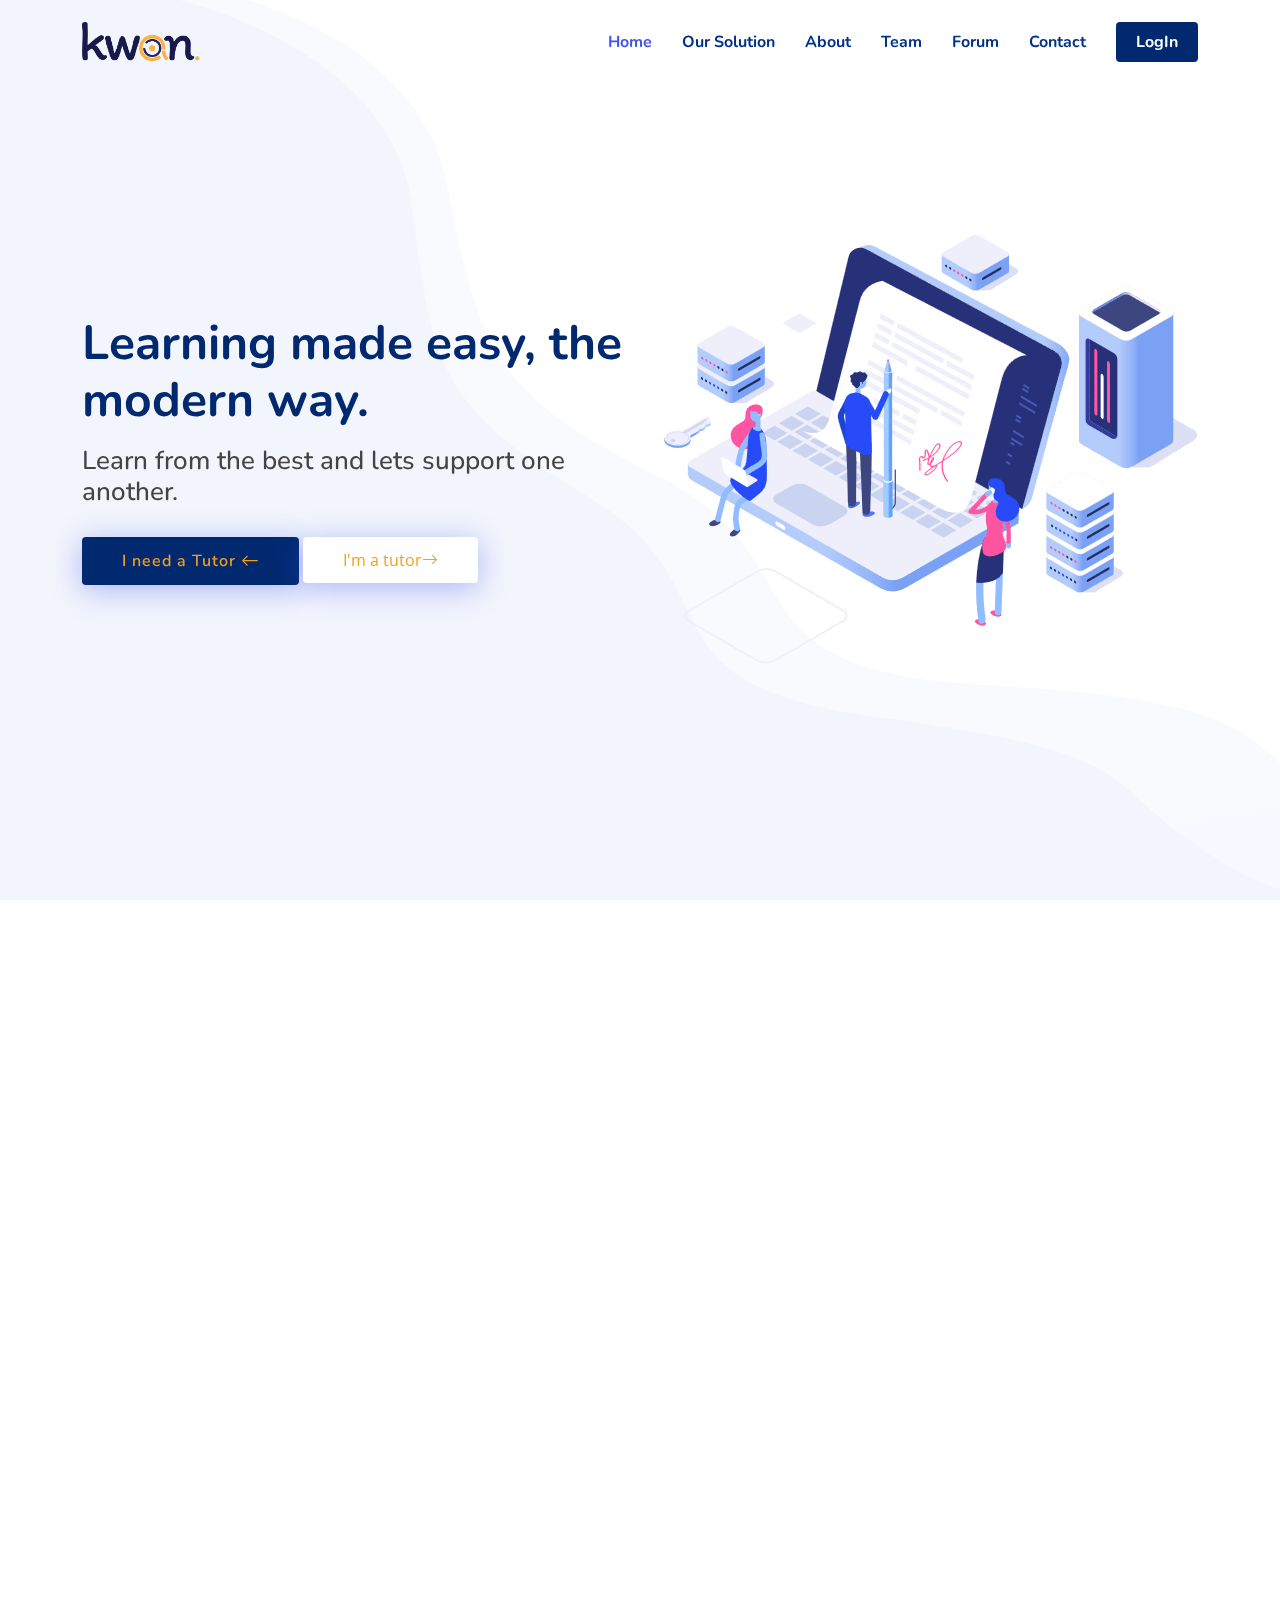
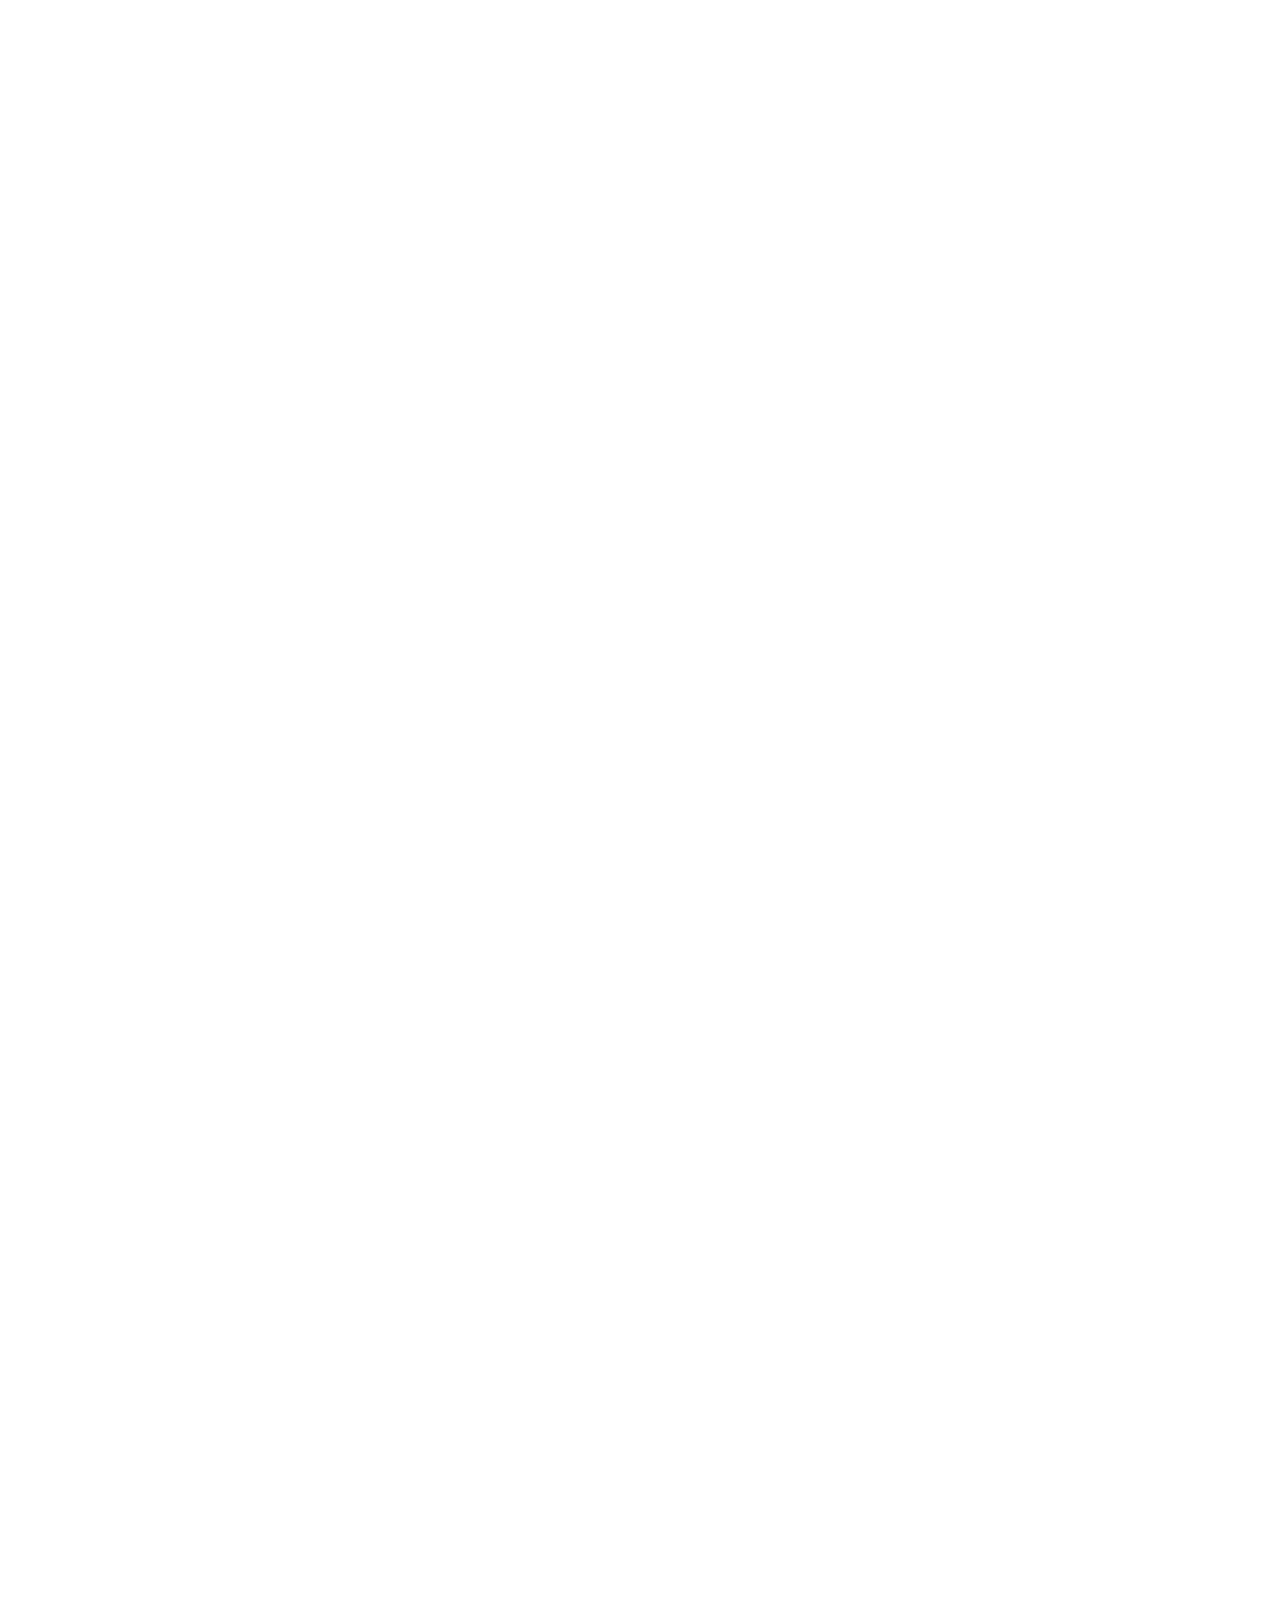
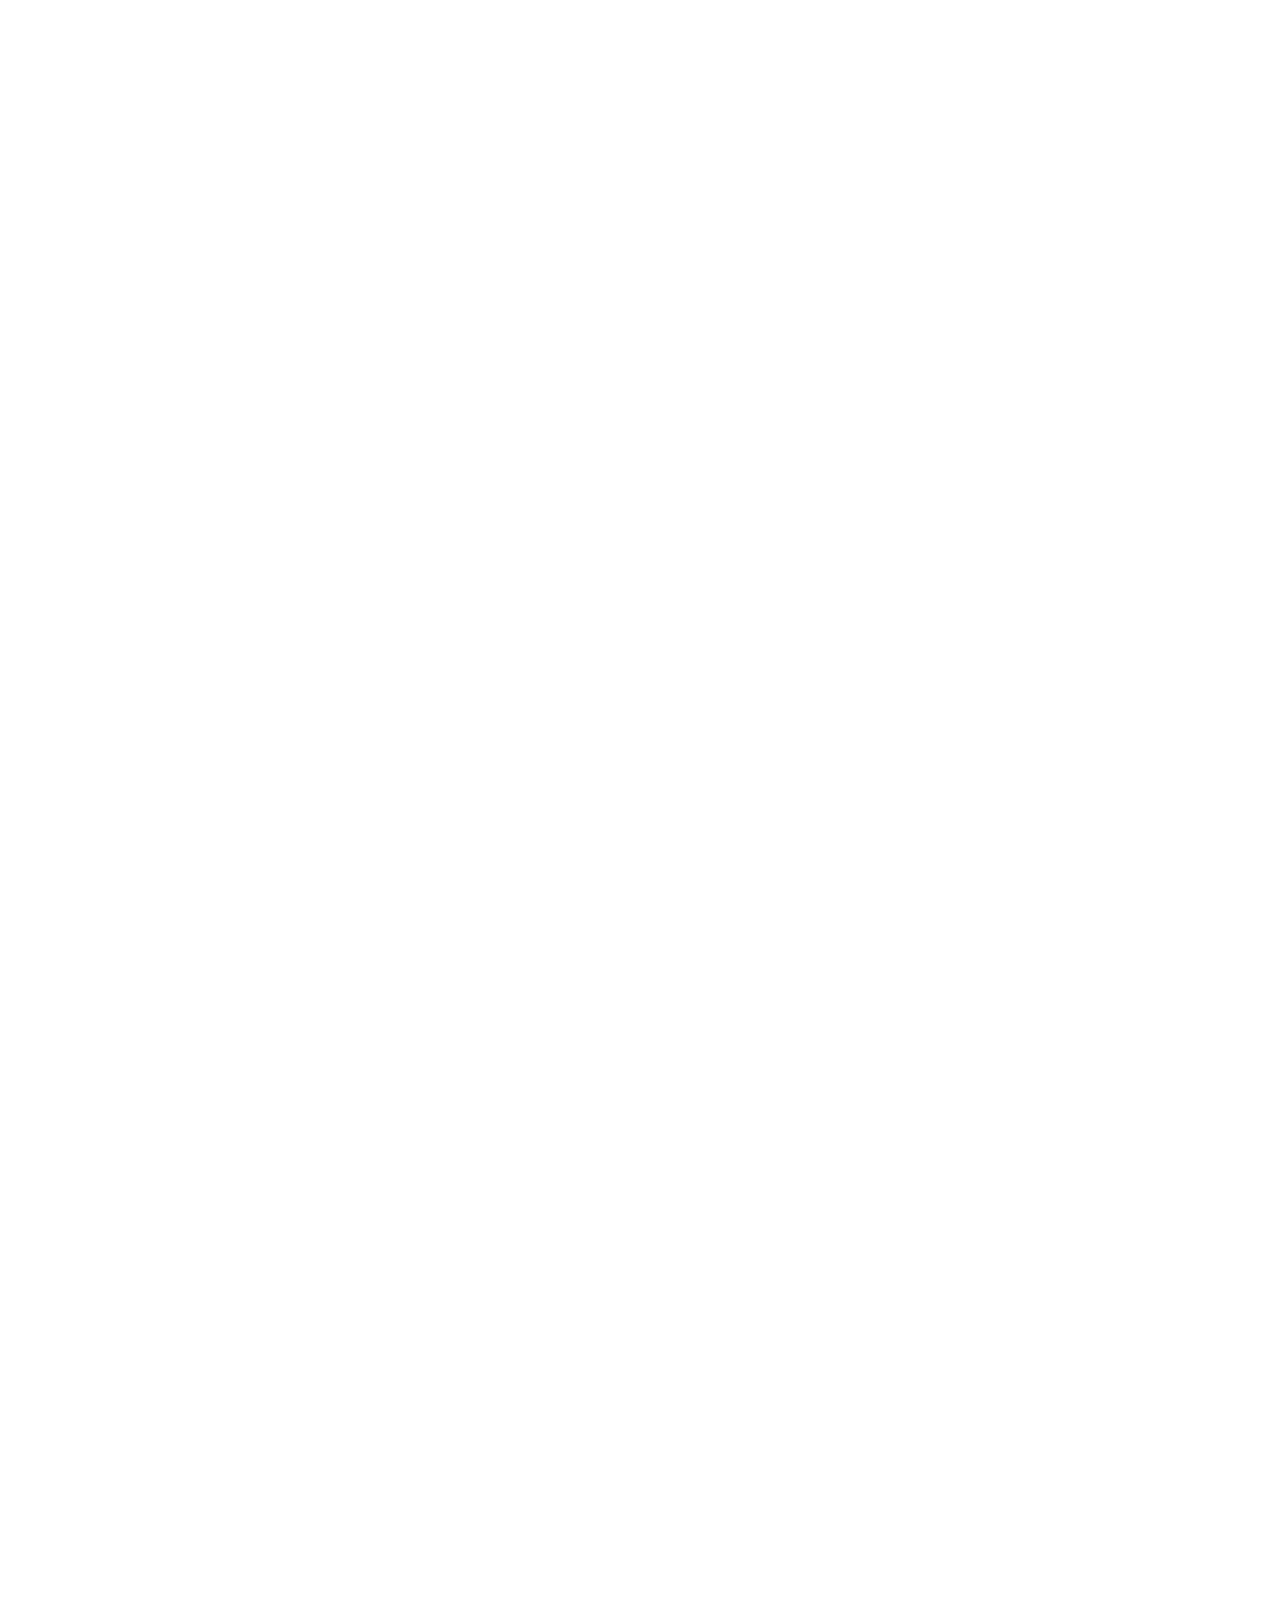
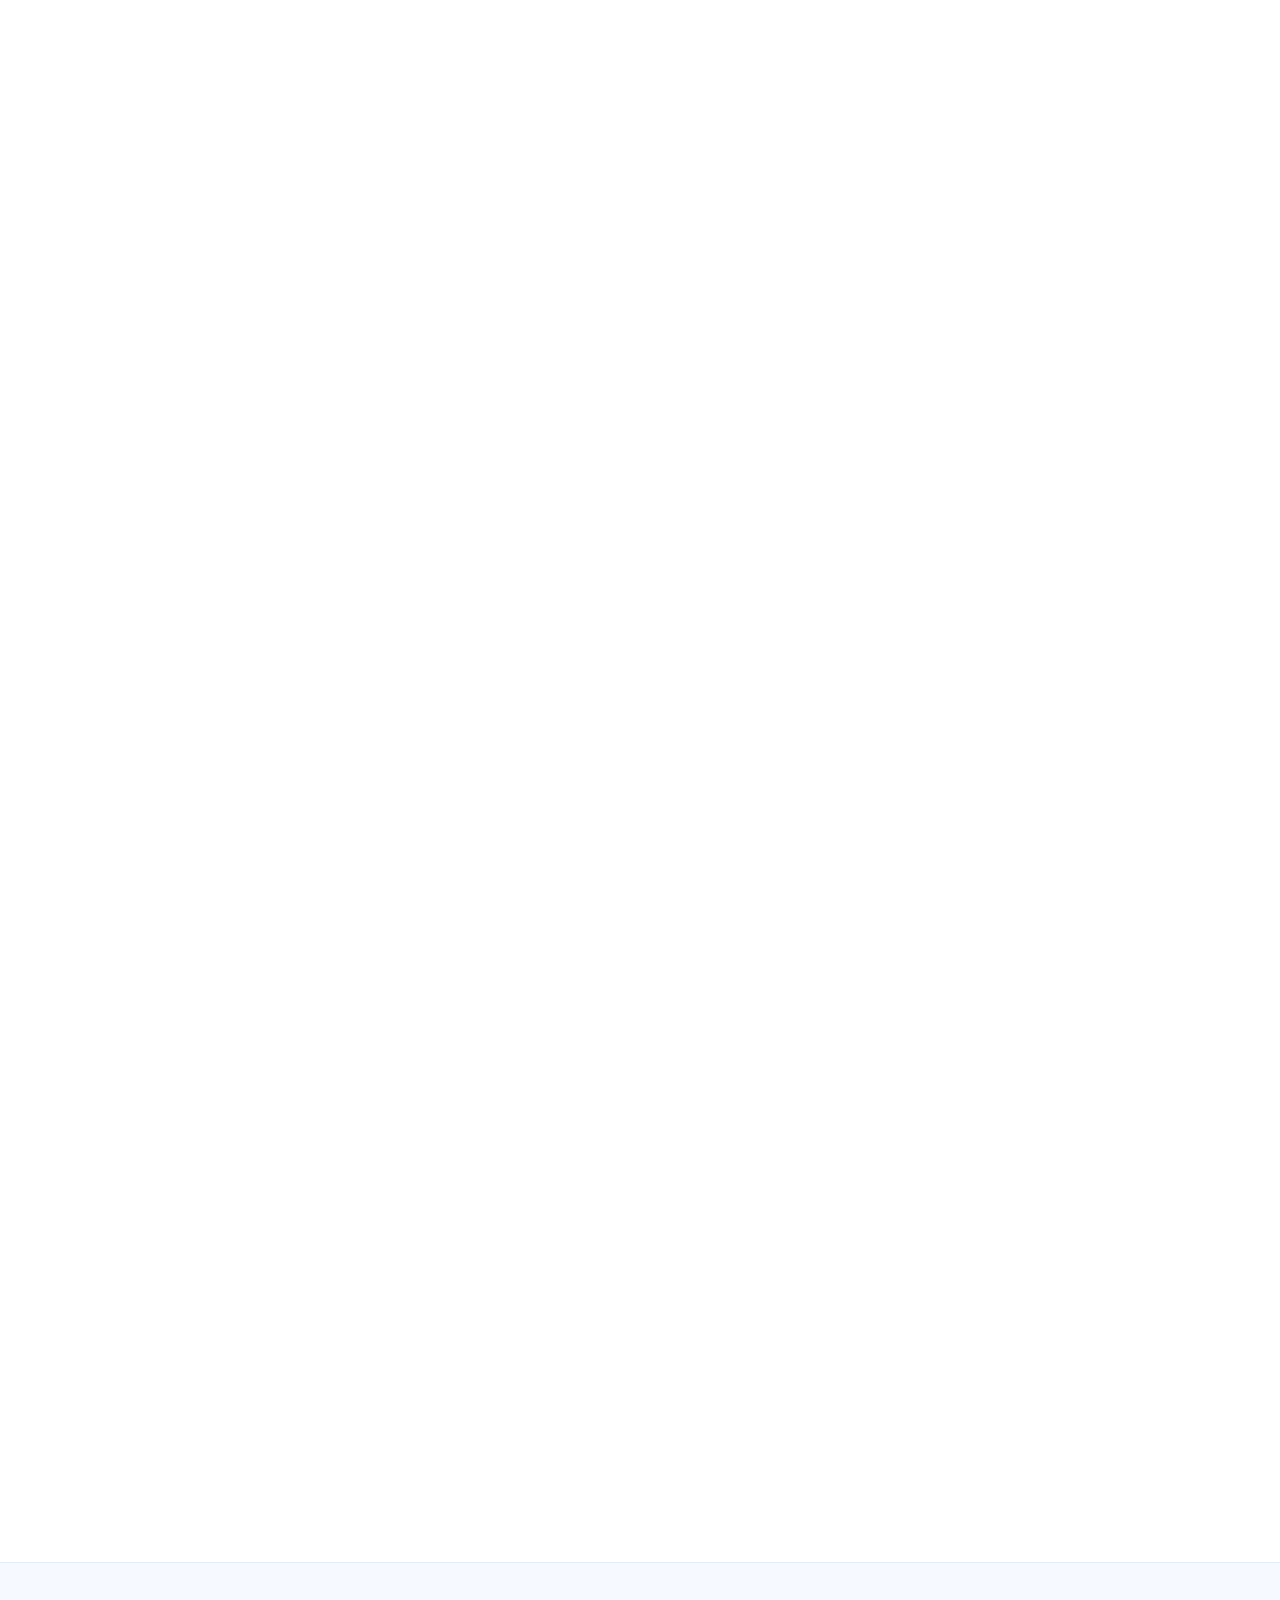
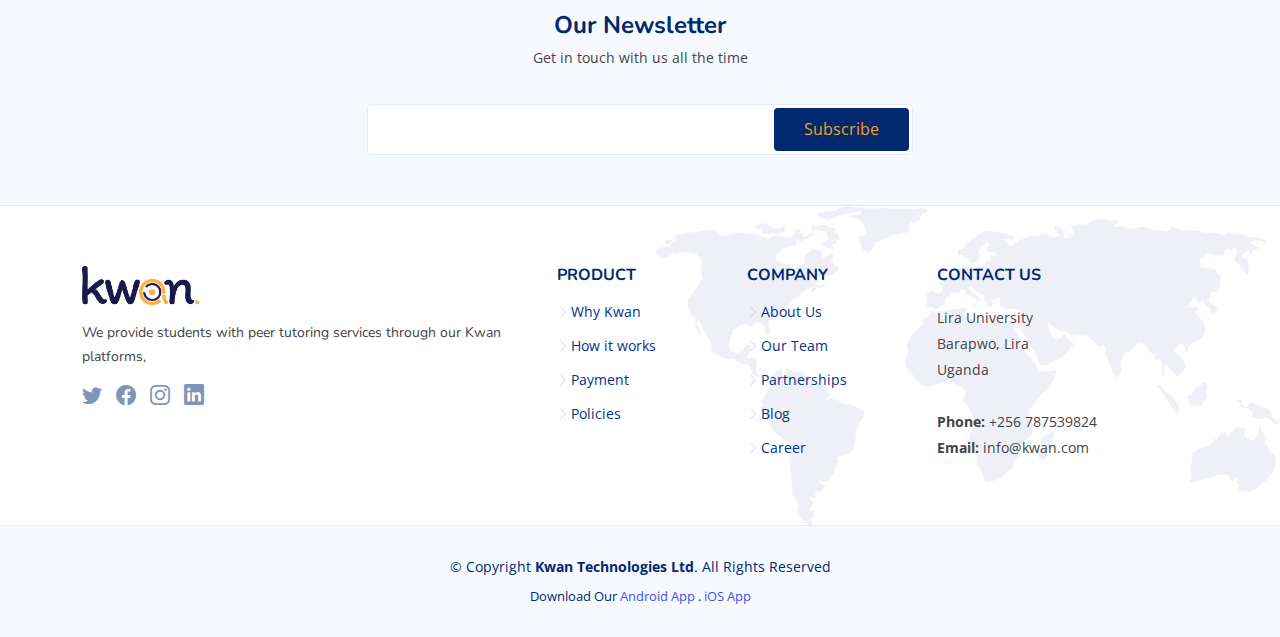
==== kwan/index.html @ 72428a1e "Add files via upload" ====
<!DOCTYPE html>
<html lang="en">

<head>
  <meta charset="utf-8">
  <meta content="width=device-width, initial-scale=1.0" name="viewport">

  <title>Kwan Technologies</title>
  <meta content="" name="description">

  <meta content="" name="keywords">

  <!-- Favicons -->
  <link href="assets/img/icon/logo-small1.png" rel="icon">
  <link href="assets/img/icon/logo-small1.png" rel="apple-touch-icon">

  <!-- Google Fonts -->
  <link href="https://fonts.googleapis.com/css?family=Open+Sans:300,300i,400,400i,600,600i,700,700i|Nunito:300,300i,400,400i,600,600i,700,700i|Poppins:300,300i,400,400i,500,500i,600,600i,700,700i" rel="stylesheet">

  <!-- Vendor CSS Files -->
  <link href="assets/vendor/bootstrap/css/bootstrap.min.css" rel="stylesheet">
  <link href="assets/vendor/bootstrap-icons/bootstrap-icons.css" rel="stylesheet">
  <link href="assets/vendor/aos/aos.css" rel="stylesheet">
  <link href="assets/vendor/remixicon/remixicon.css" rel="stylesheet">
  <link href="assets/vendor/swiper/swiper-bundle.min.css" rel="stylesheet">
  <link href="assets/vendor/glightbox/css/glightbox.min.css" rel="stylesheet">

  <!-- Main CSS File -->
  <link href="assets/css/style.css" rel="stylesheet">

  
</head>

<body>

  <!-- ======= Header ======= -->
  <header id="header" class="header fixed-top">
    <div class="container-fluid container-xl d-flex align-items-center justify-content-between">

      <a href="index.html" class="logo d-flex align-items-center">
        <img src="assets/img/icon/logo.png" alt="">
        <span></span>
      </a>

      <nav id="navbar" class="navbar">
        <ul>
          <li><a class="nav-link scrollto active" href="#hero">Home</a></li>
          <li><a class="nav-link scrollto" href="#features">Our Solution</a></li>
          <li><a class="nav-link scrollto" href="#about">About</a></li>
          <li><a class="nav-link scrollto" href="#team">Team</a></li>
          <li><a href="#">Forum</a></li>
          <li><a class="nav-link scrollto" href="#contact">Contact</a></li>
          <li><a class="getstarted scrollto" href="#">LogIn</a></li>
        </ul>
        <i class="bi bi-list mobile-nav-toggle"></i>
      </nav><!-- .navbar -->

    </div>
  </header><!-- End Header -->

  <!-- ======= Hero Section ======= -->
  <section id="hero" class="hero d-flex align-items-center">

    <div class="container">
      <div class="row">
        <div class="col-lg-6 d-flex flex-column justify-content-center">
          <h1 data-aos="fade-up">Learning made easy, the modern way.</h1>
          <h2 data-aos="fade-up" data-aos-delay="400">Learn from the best and lets support one another.</h2>
          <div data-aos="fade-up" data-aos-delay="600">
            <div class="text-center text-lg-start">
              <a href="#" class="btn-get-started scrollto d-inline-flex align-items-center justify-content-center align-self-center">
                <span>I need a Tutor</span>
                <i class="bi bi-arrow-left"></i>
              </a>
              <a href="#" class="btn-get-started-2 scrollto d-inline-flex align-items-center justify-content-center align-self-center">
                <span>I'm a tutor</span>
                <i class="bi bi-arrow-right"></i>
              </a>
            </div>
          </div>
        </div>
        <div class="col-lg-6 hero-img" data-aos="zoom-out" data-aos-delay="200">
          <img src="assets/img/hero-img.png" class="img-fluid" alt="">
        </div>
      </div>
    </div>

  </section><!-- End Hero -->

  <main id="main">
   <!-- ======= Features Section ======= -->
    <section id="features" class="features">

      <div class="container" data-aos="fade-up">

        <header class="section-header">
          <h2>Our Solution</h2>
          <p>Kwan makes it easy to get skills when and where you need it from an expert.</p>
        </header>

        <div class="row">

          <div class="col-lg-6">
            <img src="assets/img/web.jpg" class="img-fluid" alt="">
          </div>

          <div class="col-lg-6 mt-5 mt-lg-0 d-flex">
           
            <img src="assets/img/appui.jpg" class="img-fluid" alt="">
          </div>
         

        </div> <!-- / row -->

      
        </div><!-- End Feature Tabs -->

        
      </div>

    </section><!-- End Features Section -->
    <!-- ======= About Section ======= -->
    <section id="about" class="about">

      <div class="container" data-aos="fade-up">
        <div class="row gx-0">

          <div class="col-lg-6 d-flex flex-column justify-content-center" data-aos="fade-up" data-aos-delay="200">
            <div class="content">
              <h3>Who We Are</h3>
              <p>We envision a world where everyone has access to relevant and affordable education products and services; and possesses the knowledge needed to make sound decisions about using them.</p>
              <p>
              We align incentives for all stakeholders involved: peer tutor, student learner, and university – allowing us to minimize costs and maximize impact, we focus on the dual benefit of tutoring and the power of peers through activating learning communities.
              </p>
              <div class="text-center text-lg-start">
                <a href="#" class="btn-read-more d-inline-flex align-items-center justify-content-center align-self-center">
                  <span>Read More</span>
                  <i class="bi bi-arrow-right"></i>
                </a>
              </div>
            </div>
          </div>

          <div class="col-lg-6 d-flex align-items-center" data-aos="zoom-out" data-aos-delay="200">
            <img src="assets/img/about.jpg" class="img-fluid" alt="">
          </div>

        </div>
      </div>

    </section><!-- End About Section -->

    <!-- ======= Gain Section ======= -->
    <section id="values" class="values">

      <div class="container" data-aos="fade-up">

        <header class="section-header">
          <h2>Gain from Kwan</h2>
          <p>Continue to grow your skills by helping others in the community.</p>
        </header>

        <div class="row">

          <div class="col-lg-4">
            <div class="box" data-aos="fade-up" data-aos-delay="200">
              <img src="assets/img/values-1.png" class="img-fluid" alt="">
              <h3>Have full Control</h3>
              <p>Set your courses, rates, and availability. You work for yourself, and we work for you.</p>
            </div>
          </div>

          <div class="col-lg-4 mt-4 mt-lg-0">
            <div class="box" data-aos="fade-up" data-aos-delay="400">
              <img src="assets/img/values-2.png" class="img-fluid" alt="">
              <h3>Get Awarded for your Skills</h3>
              <p>Track your progress and collect peer feedback to build a profile that demonstrates your hard and soft skills.</p>
            </div>
          </div>

          <div class="col-lg-4 mt-4 mt-lg-0">
            <div class="box" data-aos="fade-up" data-aos-delay="600">
              <img src="assets/img/values-3.png" class="img-fluid" alt="">
              <h3>Get Paid, Employed</h3>
              <p>Improve your tutoring profile to attract new students and earn recommendations towards jobs and internships with our employer partners.</p>
            </div>
          </div>

        </div>

      </div>

    </section><!-- End Values Section -->

    <!-- ======= Counts Section ======= -->
    <section id="counts" class="counts">
      <div class="container" data-aos="fade-up">

        <div class="row gy-4">

          <div class="col-lg-3 col-md-6">
            <div class="count-box">
              <i class="bi bi-emoji-smile" style="color: #f49f1c;"></i>
              <div>
                <span data-purecounter-start="0" data-purecounter-end="80" data-purecounter-duration="1" class="purecounter"></span>
                <p>Happy Students</p>
              </div>
            </div>
          </div>

          <div class="col-lg-3 col-md-6">
            <div class="count-box">
              <i class="bi bi-journal-richtext" style="color: #f49f1c;"></i>
              <div>
                <span data-purecounter-start="0" data-purecounter-end="3" data-purecounter-duration="1" class="purecounter"></span>
                <p> Education Institutions</p>
              </div>
            </div>
          </div>

          <div class="col-lg-3 col-md-6">
            <div class="count-box">
              <i class="bi bi-headset" style="color: #f49f1c;;"></i>
              <div>
                <span data-purecounter-start="0" data-purecounter-end="143" data-purecounter-duration="1" class="purecounter"></span>
                <p>Hours Of Support</p>
              </div>
            </div>
          </div>

          <div class="col-lg-3 col-md-6">
            <div class="count-box">
              <i class="bi bi-people" style="color: #f49f1c;"></i>
              <div>
                <span data-purecounter-start="0" data-purecounter-end="7" data-purecounter-duration="1" class="purecounter"></span>
                <p>Tutors</p>
              </div>
            </div>
          </div>

        </div>

      </div>
    </section><!-- End Counts Section -->

    

   
    <!-- ======= F.A.Q Section ======= -->
    <section id="faq" class="faq">

      <div class="container" data-aos="fade-up">

        <header class="section-header">
          <h2>F.A.Q</h2>
          <p>Frequently Asked Questions</p>
        </header>

        <div class="row">
          <div class="col-lg-6">
            <!-- F.A.Q List 1-->
            <div class="accordion accordion-flush" id="faqlist1">
              <div class="accordion-item">
                <h2 class="accordion-header">
                  <button class="accordion-button collapsed" type="button" data-bs-toggle="collapse" data-bs-target="#faq-content-1">
                    How do I connect with tutors?
                  </button>
                </h2>
                <div id="faq-content-1" class="accordion-collapse collapse" data-bs-parent="#faqlist1">
                  <div class="accordion-body">
                    Feugiat pretium nibh ipsum consequat. Tempus iaculis urna id volutpat lacus laoreet non curabitur gravida. Venenatis lectus magna fringilla urna porttitor rhoncus dolor purus non.
                  </div>
                </div>
              </div>

              <div class="accordion-item">
                <h2 class="accordion-header">
                  <button class="accordion-button collapsed" type="button" data-bs-toggle="collapse" data-bs-target="#faq-content-2">
                    How do I get paid?
                  </button>
                </h2>
                <div id="faq-content-2" class="accordion-collapse collapse" data-bs-parent="#faqlist1">
                  <div class="accordion-body">
                    Dolor sit amet consectetur adipiscing elit pellentesque habitant morbi. Id interdum velit laoreet id donec ultrices. Fringilla phasellus faucibus scelerisque eleifend donec pretium. Est pellentesque elit ullamcorper dignissim. Mauris ultrices eros in cursus turpis massa tincidunt dui.
                  </div>
                </div>
              </div>

              <div class="accordion-item">
                <h2 class="accordion-header">
                  <button class="accordion-button collapsed" type="button" data-bs-toggle="collapse" data-bs-target="#faq-content-3">
                    How do I get paid??
                  </button>
                </h2>
                <div id="faq-content-3" class="accordion-collapse collapse" data-bs-parent="#faqlist1">
                  <div class="accordion-body">
                    Eleifend mi in nulla posuere sollicitudin aliquam ultrices sagittis orci. Faucibus pulvinar elementum integer enim. Sem nulla pharetra diam sit amet nisl suscipit. Rutrum tellus pellentesque eu tincidunt. Lectus urna duis convallis convallis tellus. Urna molestie at elementum eu facilisis sed odio morbi quis
                  </div>
                </div>
              </div>

            </div>
          </div>

          <div class="col-lg-6">

            <!-- F.A.Q List 2-->
            <div class="accordion accordion-flush" id="faqlist2">

              <div class="accordion-item">
                <h2 class="accordion-header">
                  <button class="accordion-button collapsed" type="button" data-bs-toggle="collapse" data-bs-target="#faq2-content-1">
                    How do I get paid??
                  </button>
                </h2>
                <div id="faq2-content-1" class="accordion-collapse collapse" data-bs-parent="#faqlist2">
                  <div class="accordion-body">
                    Dolor sit amet consectetur adipiscing elit pellentesque habitant morbi. Id interdum velit laoreet id donec ultrices. Fringilla phasellus faucibus scelerisque eleifend donec pretium. Est pellentesque elit ullamcorper dignissim. Mauris ultrices eros in cursus turpis massa tincidunt dui.
                  </div>
                </div>
              </div>

              <div class="accordion-item">
                <h2 class="accordion-header">
                  <button class="accordion-button collapsed" type="button" data-bs-toggle="collapse" data-bs-target="#faq2-content-2">
                    How do I get paid??
                  </button>
                </h2>
                <div id="faq2-content-2" class="accordion-collapse collapse" data-bs-parent="#faqlist2">
                  <div class="accordion-body">
                    Molestie a iaculis at erat pellentesque adipiscing commodo. Dignissim suspendisse in est ante in. Nunc vel risus commodo viverra maecenas accumsan. Sit amet nisl suscipit adipiscing bibendum est. Purus gravida quis blandit turpis cursus in
                  </div>
                </div>
              </div>

              <div class="accordion-item">
                <h2 class="accordion-header">
                  <button class="accordion-button collapsed" type="button" data-bs-toggle="collapse" data-bs-target="#faq2-content-3">
                    How do I get paid??
                  </button>
                </h2>
                <div id="faq2-content-3" class="accordion-collapse collapse" data-bs-parent="#faqlist2">
                  <div class="accordion-body">
                    Laoreet sit amet cursus sit amet dictum sit amet justo. Mauris vitae ultricies leo integer malesuada nunc vel. Tincidunt eget nullam non nisi est sit amet. Turpis nunc eget lorem dolor sed. Ut venenatis tellus in metus vulputate eu scelerisque. Pellentesque diam volutpat commodo sed egestas egestas fringilla phasellus faucibus. Nibh tellus molestie nunc non blandit massa enim nec.
                  </div>
                </div>
              </div>

            </div>
          </div>

        </div>

      </div>

    </section><!-- End F.A.Q Section -->

    <!-- ======= Testimonials Section ======= -->
    <section id="testimonials" class="testimonials">

      <div class="container" data-aos="fade-up">

        <header class="section-header">
          <h2>Testimonials</h2>
          <p>What they are saying about us</p>
        </header>

        <div class="testimonials-slider swiper-container" data-aos="fade-up" data-aos-delay="200">
          <div class="swiper-wrapper">

            <div class="swiper-slide">
              <div class="testimonial-item">
                <div class="stars">
                  <i class="bi bi-star-fill"></i><i class="bi bi-star-fill"></i><i class="bi bi-star-fill"></i><i class="bi bi-star-fill"></i><i class="bi bi-star-fill"></i>
                </div>
                <p>
                  Proin iaculis purus consequat sem cure digni ssim donec porttitora entum suscipit rhoncus. Accusantium quam, ultricies eget id, aliquam eget nibh et. Maecen aliquam, risus at semper.
                </p>
                <div class="profile mt-auto">
                  <img src="assets/img/team/team.png" class="testimonial-img" alt="">
                  <h3>Saul Goodman</h3>
                  <h4>Ceo &amp; Founder</h4>
                </div>
              </div>
            </div><!-- End testimonial item -->

            <div class="swiper-slide">
              <div class="testimonial-item">
                <div class="stars">
                  <i class="bi bi-star-fill"></i><i class="bi bi-star-fill"></i><i class="bi bi-star-fill"></i><i class="bi bi-star-fill"></i><i class="bi bi-star-fill"></i>
                </div>
                <p>
                  Export tempor illum tamen malis malis eram quae irure esse labore quem cillum quid cillum eram malis quorum velit fore eram velit sunt aliqua noster fugiat irure amet legam anim culpa.
                </p>
                <div class="profile mt-auto">
                  <img src="assets/img/team/team.png" class="testimonial-img" alt="">
                  <h3>Sara Wilsson</h3>
                  <h4>Designer</h4>
                </div>
              </div>
            </div><!-- End testimonial item -->

            <div class="swiper-slide">
              <div class="testimonial-item">
                <div class="stars">
                  <i class="bi bi-star-fill"></i><i class="bi bi-star-fill"></i><i class="bi bi-star-fill"></i><i class="bi bi-star-fill"></i><i class="bi bi-star-fill"></i>
                </div>
                <p>
                  Enim nisi quem export duis labore cillum quae magna enim sint quorum nulla quem veniam duis minim tempor labore quem eram duis noster aute amet eram fore quis sint minim.
                </p>
                <div class="profile mt-auto">
                  <img src="assets/img/team/team.png" class="testimonial-img" alt="">
                  <h3>Jena Karlis</h3>
                  <h4>Store Owner</h4>
                </div>
              </div>
            </div><!-- End testimonial item -->

            <div class="swiper-slide">
              <div class="testimonial-item">
                <div class="stars">
                  <i class="bi bi-star-fill"></i><i class="bi bi-star-fill"></i><i class="bi bi-star-fill"></i><i class="bi bi-star-fill"></i><i class="bi bi-star-fill"></i>
                </div>
                <p>
                  Fugiat enim eram quae cillum dolore dolor amet nulla culpa multos export minim fugiat minim velit minim dolor enim duis veniam ipsum anim magna sunt elit fore quem dolore labore illum veniam.
                </p>
                <div class="profile mt-auto">
                  <img src="assets/img/team/team.png" class="testimonial-img" alt="">
                  <h3>Matt Brandon</h3>
                  <h4>Freelancer</h4>
                </div>
              </div>
            </div><!-- End testimonial item -->

            <div class="swiper-slide">
              <div class="testimonial-item">
                <div class="stars">
                  <i class="bi bi-star-fill"></i><i class="bi bi-star-fill"></i><i class="bi bi-star-fill"></i><i class="bi bi-star-fill"></i><i class="bi bi-star-fill"></i>
                </div>
                <p>
                  Quis quorum aliqua sint quem legam fore sunt eram irure aliqua veniam tempor noster veniam enim culpa labore duis sunt culpa nulla illum cillum fugiat legam esse veniam culpa fore nisi cillum quid.
                </p>
                <div class="profile mt-auto">
                  <img src="assets/img/team/team.png" class="testimonial-img" alt="">
                  <h3>John Larson</h3>
                  <h4>Entrepreneur</h4>
                </div>
              </div>
            </div><!-- End testimonial item -->

          </div>
          <div class="swiper-pagination"></div>
        </div>

      </div>

    </section><!-- End Testimonials Section -->

    <!-- ======= Team Section ======= -->
    <section id="team" class="team">

      <div class="container" data-aos="fade-up">

        <header class="section-header">
          <h2>Team</h2>
          <p>Our hard working team</p>
        </header>

        <div class="row gy-4">

          <div class="col-lg-3 col-md-6 d-flex align-items-stretch" data-aos="fade-up" data-aos-delay="100">
            <div class="member">
              <div class="member-img">
                <img src="assets/img/team/team.png" class="img-fluid" alt="">
                <div class="social">
                  <a href=""><i class="bi bi-twitter"></i></a>
                  <a href=""><i class="bi bi-facebook"></i></a>
                  <a href=""><i class="bi bi-instagram"></i></a>
                  <a href=""><i class="bi bi-linkedin"></i></a>
                </div>
              </div>
              <div class="member-info">
                <h4>Busobozi Derrick</h4>
                <span>Chief Executive Officer</span>
                <p>Velit aut quia fugit et et. Dolorum ea voluptate vel tempore tenetur ipsa quae aut. Ipsum exercitationem iure minima enim corporis et voluptate.</p>
              </div>
            </div>
          </div>

          <div class="col-lg-3 col-md-6 d-flex align-items-stretch" data-aos="fade-up" data-aos-delay="200">
            <div class="member">
              <div class="member-img">
                <img src="assets/img/team/team.png" class="img-fluid" alt="">
                <div class="social">
                  <a href=""><i class="bi bi-twitter"></i></a>
                  <a href=""><i class="bi bi-facebook"></i></a>
                  <a href=""><i class="bi bi-instagram"></i></a>
                  <a href=""><i class="bi bi-linkedin"></i></a>
                </div>
              </div>
              <div class="member-info">
                <h4>Busobozi Derrick</h4>
                <span>Product Manager</span>
                <p>Quo esse repellendus quia id. Est eum et accusantium pariatur fugit nihil minima suscipit corporis. Voluptate sed quas reiciendis animi neque sapiente.</p>
              </div>
            </div>
          </div>

          <div class="col-lg-3 col-md-6 d-flex align-items-stretch" data-aos="fade-up" data-aos-delay="300">
            <div class="member">
              <div class="member-img">
                <img src="assets/img/team/team.png" class="img-fluid" alt="">
                <div class="social">
                  <a href=""><i class="bi bi-twitter"></i></a>
                  <a href=""><i class="bi bi-facebook"></i></a>
                  <a href=""><i class="bi bi-instagram"></i></a>
                  <a href=""><i class="bi bi-linkedin"></i></a>
                </div>
              </div>
              <div class="member-info">
                <h4>Busobozi Derrick</h4>
                <span>CTO</span>
                <p>Vero omnis enim consequatur. Voluptas consectetur unde qui molestiae deserunt. Voluptates enim aut architecto porro aspernatur molestiae modi.</p>
              </div>
            </div>
          </div>

          <div class="col-lg-3 col-md-6 d-flex align-items-stretch" data-aos="fade-up" data-aos-delay="400">
            <div class="member">
              <div class="member-img">
                <img src="assets/img/team/team.png" class="img-fluid" alt="">
                <div class="social">
                  <a href=""><i class="bi bi-twitter"></i></a>
                  <a href=""><i class="bi bi-facebook"></i></a>
                  <a href=""><i class="bi bi-instagram"></i></a>
                  <a href=""><i class="bi bi-linkedin"></i></a>
                </div>
              </div>
              <div class="member-info">
                <h4>Busobozi Derrick</h4>
                <span>Accountant</span>
                <p>Rerum voluptate non adipisci animi distinctio et deserunt amet voluptas. Quia aut aliquid doloremque ut possimus ipsum officia.</p>
              </div>
            </div>
          </div>

        </div>

      </div>

    </section><!-- End Team Section -->

    <!-- ======= Clients Section ======= -->
    <section id="clients" class="clients">

      <div class="container" data-aos="fade-up">

        <header class="section-header">
          <h2>Who work with us</h2>
          <p>We are backed by leading institutions and partners to deliver our promise on education inclusion in Africa.</p>
        </header>

        <div class="clients-slider swiper-container">
          <div class="swiper-wrapper align-items-center">
            <div class="swiper-slide"><img src="assets/img/clients/client-1.png" class="img-fluid" alt=""></div>
            <div class="swiper-slide"><img src="assets/img/clients/client-2.png" class="img-fluid" alt=""></div>
            <div class="swiper-slide"><img src="assets/img/clients/client-3.png" class="img-fluid" alt=""></div>
            <div class="swiper-slide"><img src="assets/img/clients/client-4.png" class="img-fluid" alt=""></div>
            <div class="swiper-slide"><img src="assets/img/clients/client-5.png" class="img-fluid" alt=""></div>
            <div class="swiper-slide"><img src="assets/img/clients/client-6.png" class="img-fluid" alt=""></div>
            <div class="swiper-slide"><img src="assets/img/clients/client-7.png" class="img-fluid" alt=""></div>
            <div class="swiper-slide"><img src="assets/img/clients/client-8.png" class="img-fluid" alt=""></div>
          </div>
          <div class="swiper-pagination"></div>
        </div>
      </div>

    </section><!-- End Clients Section -->

    <!-- ======= Recent Blog Posts Section ======= -->
    <section id="recent-blog-posts" class="recent-blog-posts">

      <div class="container" data-aos="fade-up">

        <header class="section-header">
          <h2>Blog</h2>
          <p>Recent posts form our Blog</p>
        </header>

        <div class="row">

          <div class="col-lg-4">
            <div class="post-box">
              <div class="post-img"><img src="assets/img/icon/kwan.jpg" class="img-fluid" alt=""></div>
              <span class="post-date">Tue, May 2021</span>
              <h3 class="post-title">Eum ad dolor et. Autem aut fugiat debitis voluptatem consequuntur sit</h3>
              <a href="blog-singe.html" class="readmore stretched-link mt-auto"><span>Read More</span><i class="bi bi-arrow-right"></i></a>
            </div>
          </div>

          <div class="col-lg-4">
            <div class="post-box">
              <div class="post-img"><img src="assets/img/icon/kwan.jpg" class="img-fluid" alt=""></div>
              <span class="post-date">Tue, May 2021</span>
              <h3 class="post-title">Et repellendus molestiae qui est sed omnis voluptates magnam</h3>
              <a href="blog-singe.html" class="readmore stretched-link mt-auto"><span>Read More</span><i class="bi bi-arrow-right"></i></a>
            </div>
          </div>

          <div class="col-lg-4">
            <div class="post-box">
              <div class="post-img"><img src="assets/img/icon/kwan.jpg" class="img-fluid" alt=""></div>
              <span class="post-date">Tue, May 2021</span>
              <h3 class="post-title">Quia assumenda est et veritatis aut quae</h3>
              <a href="blog-singe.html" class="readmore stretched-link mt-auto"><span>Read More</span><i class="bi bi-arrow-right"></i></a>
            </div>
          </div>

        </div>

      </div>

    </section><!-- End Recent Blog Posts Section -->

   
  </main><!-- End #main -->

  <!-- ======= Footer ======= -->
  <footer id="footer" class="footer">

    <div class="footer-newsletter">
      <div class="container">
        <div class="row justify-content-center">
          <div class="col-lg-12 text-center">
            <h4>Our Newsletter</h4>
            <p>Get in touch with us all the time</p>
          </div>
          <div class="col-lg-6">
            <form action="" method="post">
              <input type="email" name="email"><input type="submit" value="Subscribe">
            </form>
          </div>
        </div>
      </div>
    </div>

    <div class="footer-top">
      <div class="container">
        <div class="row gy-4">
          <div class="col-lg-5 col-md-12 footer-info">
            <a href="index.html" class="logo d-flex align-items-center">
              <img src="assets/img/icon/logo.png" alt="">
              <span></span>
            </a>
            <p>We provide students with peer tutoring services through our Kwan platforms,</p>
            <div class="social-links mt-3">
              <a href="#" class="twitter"><i class="bi bi-twitter"></i></a>
              <a href="#" class="facebook"><i class="bi bi-facebook"></i></a>
              <a href="#" class="instagram"><i class="bi bi-instagram bx bxl-instagram"></i></a>
              <a href="#" class="linkedin"><i class="bi bi-linkedin bx bxl-linkedin"></i></a>
            </div>
          </div>

          <div class="col-lg-2 col-6 footer-links">
            <h4>Product</h4>
            <ul>
              <li><i class="bi bi-chevron-right"></i> <a href="#">Why Kwan</a></li>
              <li><i class="bi bi-chevron-right"></i> <a href="#">How it works</a></li>
              <li><i class="bi bi-chevron-right"></i> <a href="#">Payment</a></li>
              <li><i class="bi bi-chevron-right"></i> <a href="#">Policies</a></li>
            </ul>
          </div>

          <div class="col-lg-2 col-6 footer-links">
            <h4>Company</h4>
            <ul>
              <li><i class="bi bi-chevron-right"></i> <a href="#">About Us</a></li>
              <li><i class="bi bi-chevron-right"></i> <a href="#">Our Team</a></li>
              <li><i class="bi bi-chevron-right"></i> <a href="#">Partnerships</a></li>
              <li><i class="bi bi-chevron-right"></i> <a href="#">Blog</a></li>
              <li><i class="bi bi-chevron-right"></i> <a href="#">Career</a></li>
            </ul>
          </div>

          <div class="col-lg-3 col-md-12 footer-contact text-center text-md-start">
            <h4>Contact Us</h4>
            <p>
              Lira University <br>
              Barapwo, Lira<br>
              Uganda <br><br>
              <strong>Phone:</strong> +256 787539824<br>
              <strong>Email:</strong> info@kwan.com<br>
            </p>

          </div>

        </div>
      </div>
    </div>

    <div class="container">
      <div class="copyright">
        &copy; Copyright <strong><span>Kwan Technologies Ltd</span></strong>. All Rights Reserved
      </div>
      <div class="credits">
        Download Our <a href="">Android App</a><span> . </span><a href="">iOS App</a>
      </div>
    </div>
  </footer><!-- End Footer -->

  <a href="#" class="back-to-top d-flex align-items-center justify-content-center"><i class="bi bi-arrow-up-short"></i></a>

  <!-- Vendor JS Files -->
  <script src="assets/vendor/bootstrap/js/bootstrap.bundle.js"></script>
  <script src="assets/vendor/aos/aos.js"></script>
  <script src="assets/vendor/php-email-form/validate.js"></script>
  <script src="assets/vendor/swiper/swiper-bundle.min.js"></script>
  <script src="assets/vendor/purecounter/purecounter.js"></script>
  <script src="assets/vendor/isotope-layout/isotope.pkgd.min.js"></script>
  <script src="assets/vendor/glightbox/js/glightbox.min.js"></script>

  <!-- Template Main JS File -->
  <script src="assets/js/main.js"></script>

</body>

</html>
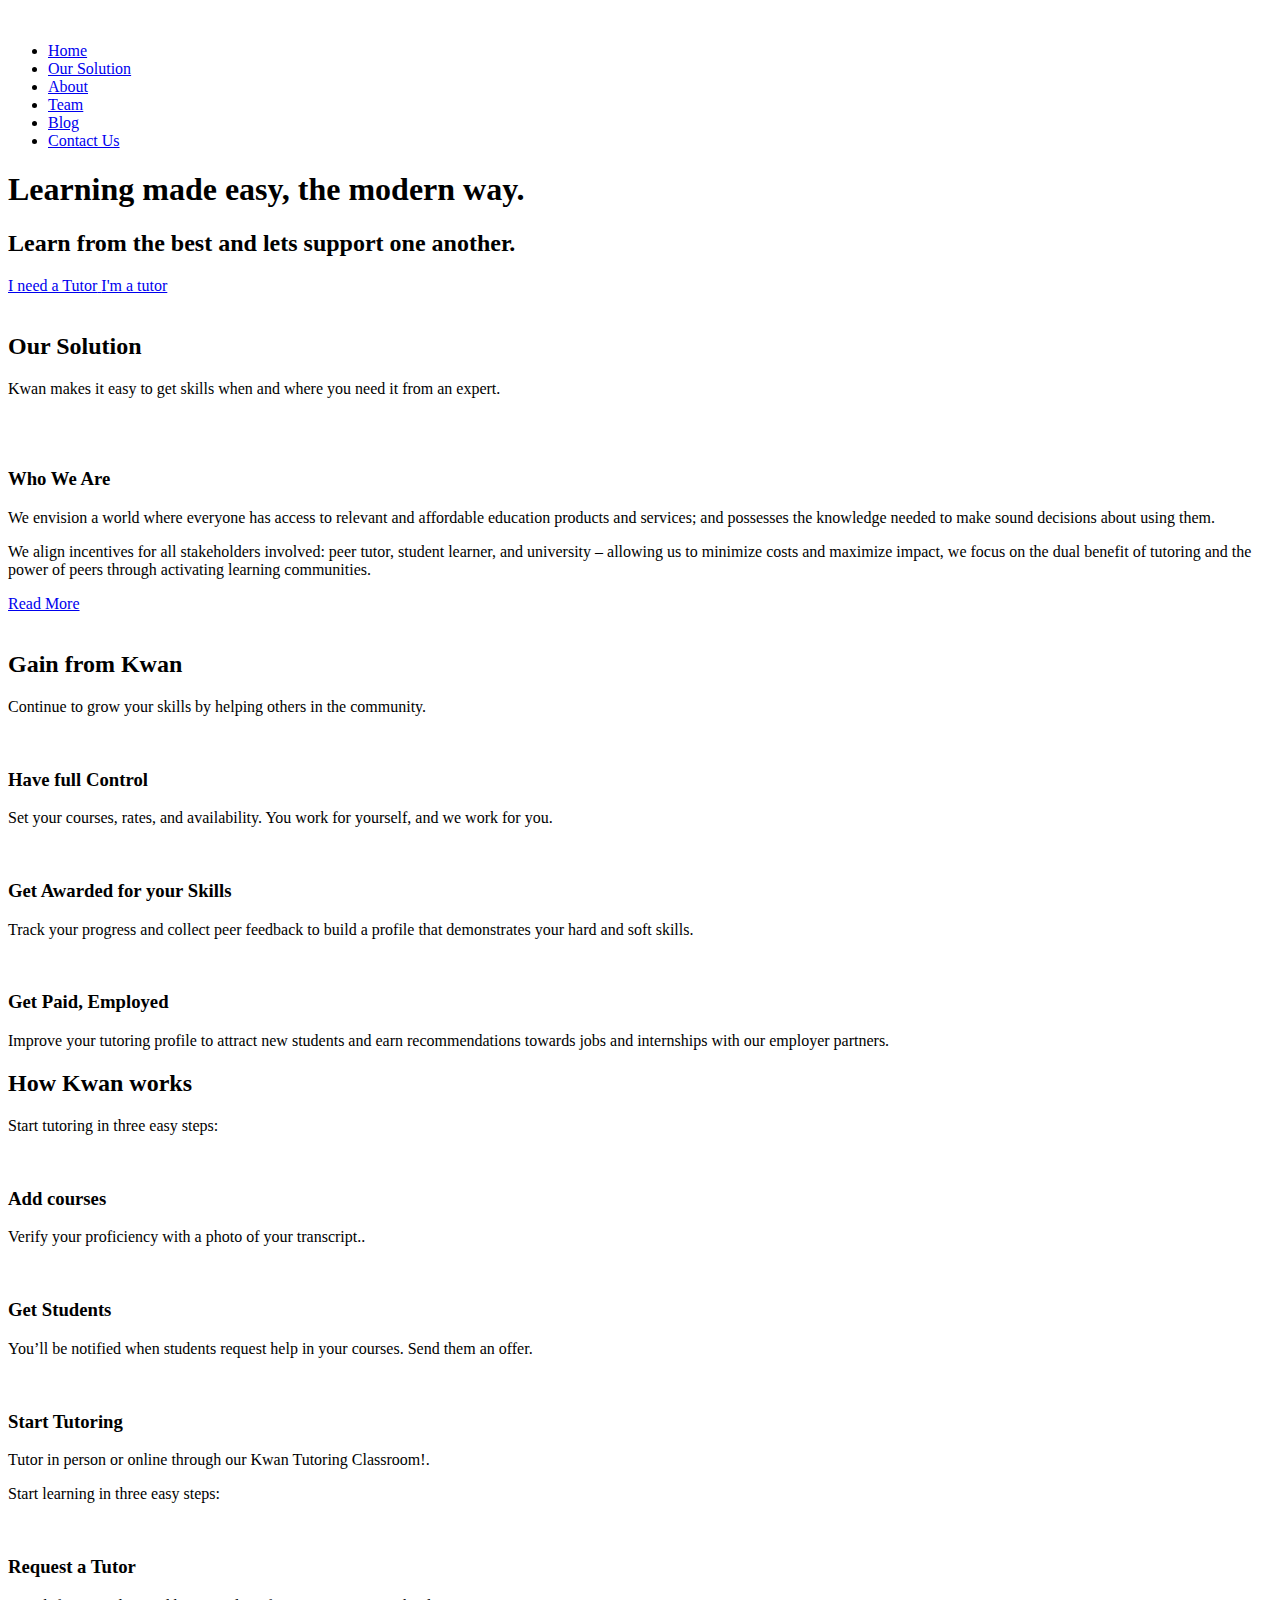
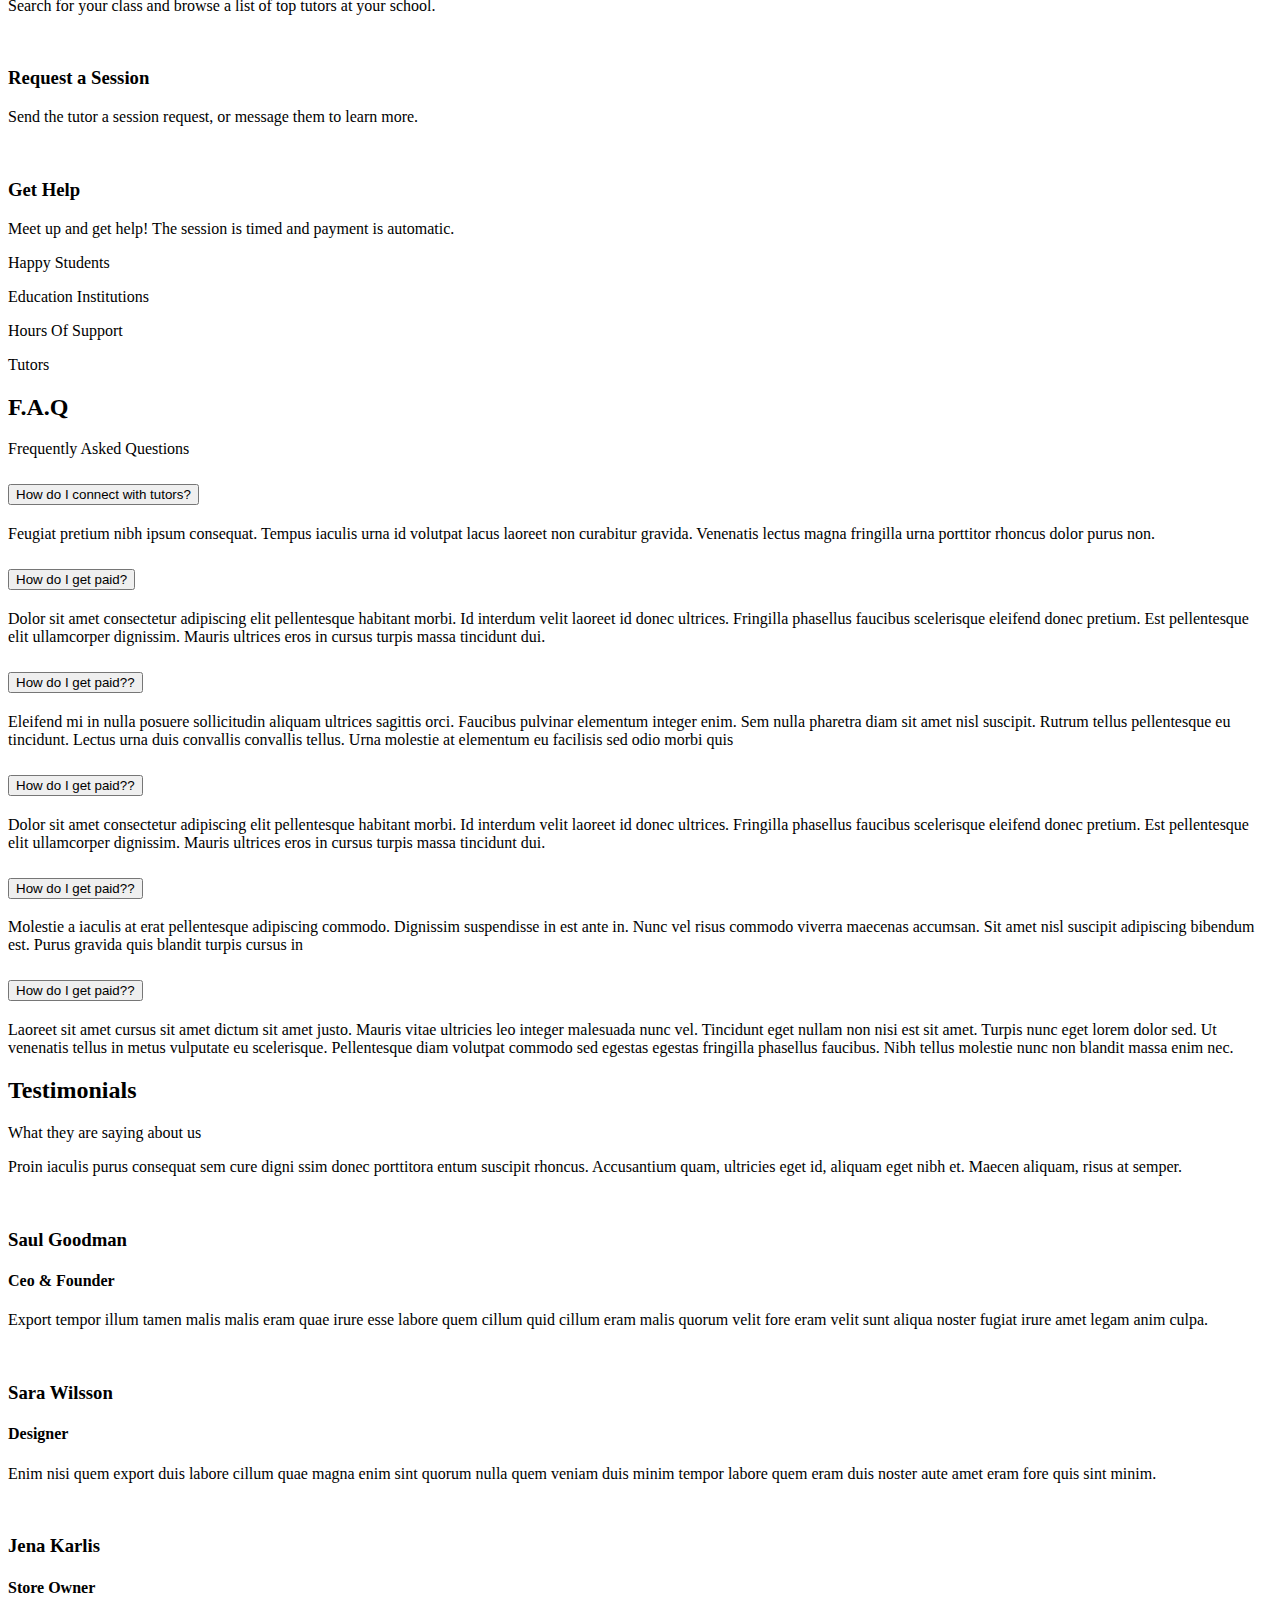
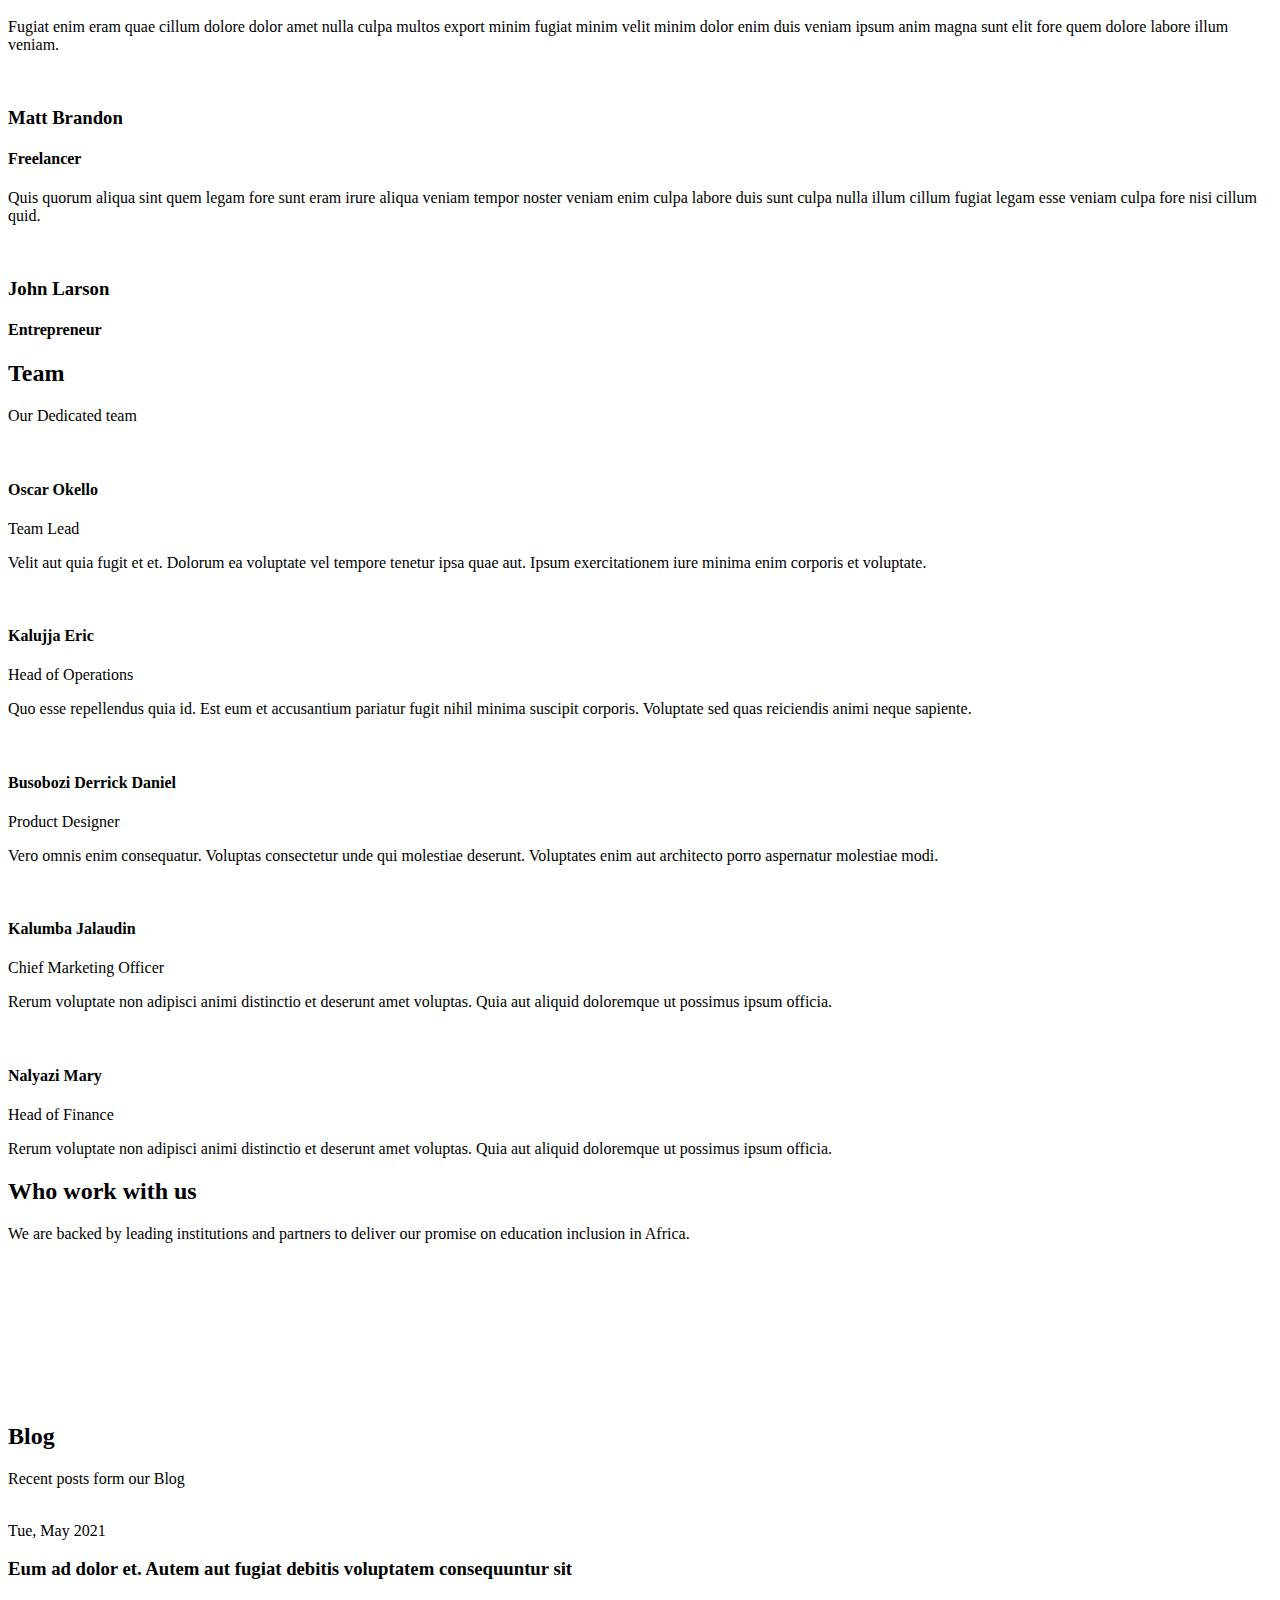
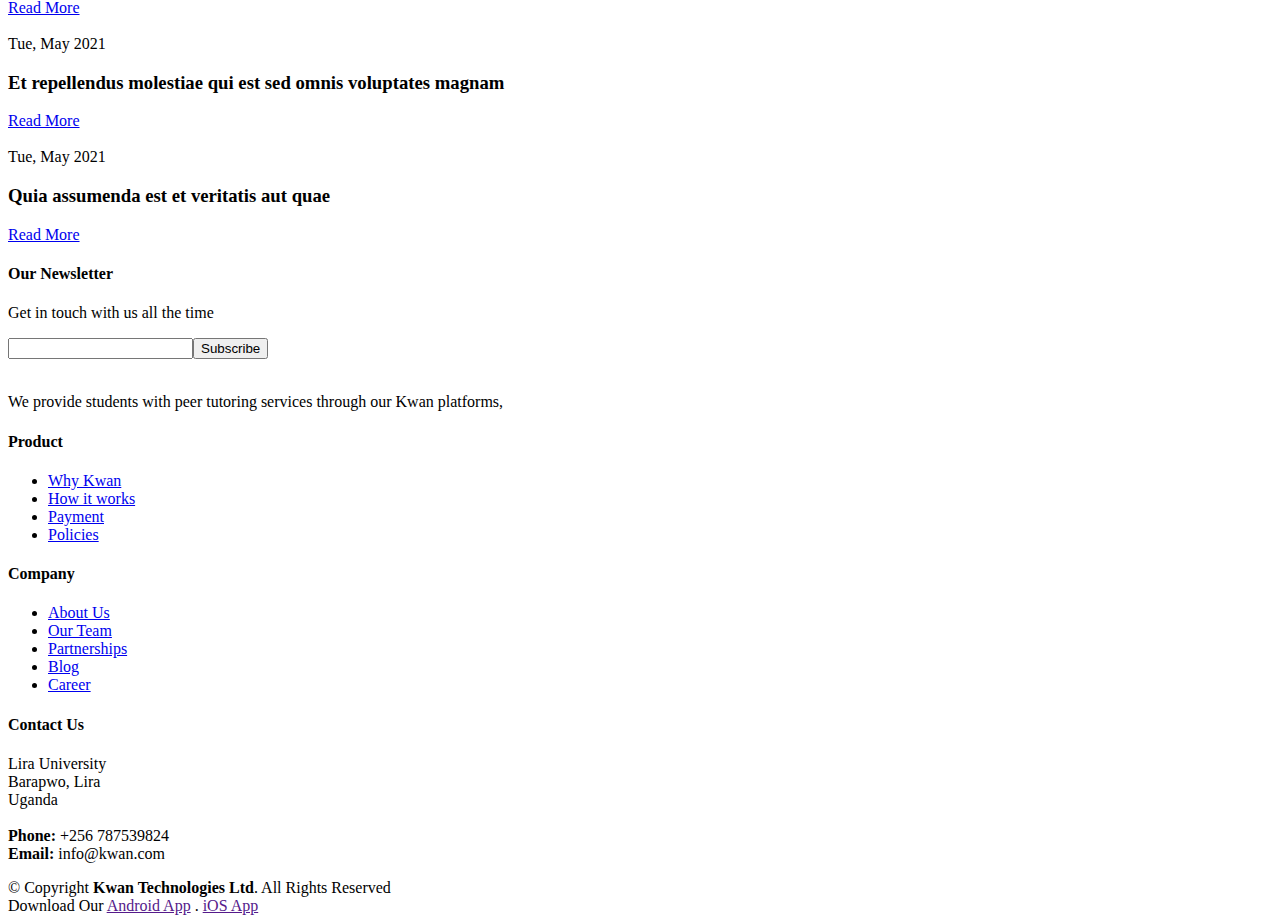
==== commit e46bd856: "Add files via upload" ====
--- a/kwan/index.html
+++ b/kwan/index.html
@@ -37,7 +37,7 @@
   <header id="header" class="header fixed-top">
     <div class="container-fluid container-xl d-flex align-items-center justify-content-between">
 
-      <a href="index.html" class="logo d-flex align-items-center">
+      <a href="#" class="logo d-flex align-items-center">
         <img src="assets/img/icon/logo.png" alt="">
         <span></span>
       </a>
@@ -48,9 +48,8 @@
           <li><a class="nav-link scrollto" href="#features">Our Solution</a></li>
           <li><a class="nav-link scrollto" href="#about">About</a></li>
           <li><a class="nav-link scrollto" href="#team">Team</a></li>
-          <li><a href="#">Forum</a></li>
-          <li><a class="nav-link scrollto" href="#contact">Contact</a></li>
-          <li><a class="getstarted scrollto" href="#">LogIn</a></li>
+          <li><a class="nav-link scrollto" href="#recent-blog-posts">Blog</a></li>
+          <li><a class="nav-link scrollto" href="#footer">Contact Us</a></li>
         </ul>
         <i class="bi bi-list mobile-nav-toggle"></i>
       </nav><!-- .navbar -->
@@ -190,6 +189,82 @@
 
       </div>
 
+
+       <!-- ======= how kwan works ======= -->
+    <section id="how-kwan-works" class="how-kwan-works">
+
+      <div class="container" data-aos="fade-up">
+
+        <header class="section-header">
+          <h2>How Kwan works</h2>
+          <p>Start tutoring in three easy steps:</p>
+        </header>
+
+        <div class="row">
+
+          <div class="col-lg-4">
+            <div class="box" data-aos="fade-up" data-aos-delay="200">
+              <img src="assets/img/values-1.png" class="img-fluid" alt="">
+              <h3>Add courses</h3>
+              <p>Verify your proficiency with a photo of your transcript..</p>
+            </div>
+          </div>
+
+          <div class="col-lg-4 mt-4 mt-lg-0">
+            <div class="box" data-aos="fade-up" data-aos-delay="400">
+              <img src="assets/img/values-2.png" class="img-fluid" alt="">
+              <h3>Get Students</h3>
+              <p>You’ll be notified when students request help in your courses. Send them an offer.</p>
+            </div>
+          </div>
+
+          <div class="col-lg-4 mt-4 mt-lg-0">
+            <div class="box" data-aos="fade-up" data-aos-delay="600">
+              <img src="assets/img/values-3.png" class="img-fluid" alt="">
+              <h3>Start Tutoring</h3>
+              <p>Tutor in person or online through our Kwan Tutoring Classroom!.</p>
+            </div>
+          </div>
+
+        </div>
+
+
+        <header class="section-header">
+          <p>Start learning in three easy steps:</p>
+        </header>
+
+        <div class="row">
+
+          <div class="col-lg-4">
+            <div class="box" data-aos="fade-up" data-aos-delay="200">
+              <img src="assets/img/values-1.png" class="img-fluid" alt="">
+              <h3>Request a Tutor</h3>
+              <p>Search for your class and browse a list of top tutors at your school.</p>
+            </div>
+          </div>
+
+          <div class="col-lg-4 mt-4 mt-lg-0">
+            <div class="box" data-aos="fade-up" data-aos-delay="400">
+              <img src="assets/img/values-2.png" class="img-fluid" alt="">
+              <h3>Request a Session</h3>
+              <p>Send the tutor a session request, or message them to learn more.</p>
+            </div>
+          </div>
+
+          <div class="col-lg-4 mt-4 mt-lg-0">
+            <div class="box" data-aos="fade-up" data-aos-delay="600">
+              <img src="assets/img/values-3.png" class="img-fluid" alt="">
+              <h3>Get Help</h3>
+              <p>Meet up and get help! The session is timed and payment is automatic.</p>
+            </div>
+          </div>
+
+        </div>
+
+      </div>
+
+    </section><!-- How kwan works -->
+
     </section><!-- End Values Section -->
 
     <!-- ======= Counts Section ======= -->
@@ -463,15 +538,15 @@
 
         <header class="section-header">
           <h2>Team</h2>
-          <p>Our hard working team</p>
+          <p>Our Dedicated team</p>
         </header>
 
-        <div class="row gy-4">
+        <div class="row gy-5">
 
           <div class="col-lg-3 col-md-6 d-flex align-items-stretch" data-aos="fade-up" data-aos-delay="100">
             <div class="member">
               <div class="member-img">
-                <img src="assets/img/team/team.png" class="img-fluid" alt="">
+                <img src="assets/img/team/bless.jpg" class="img-fluid" alt="">
                 <div class="social">
                   <a href=""><i class="bi bi-twitter"></i></a>
                   <a href=""><i class="bi bi-facebook"></i></a>
@@ -480,8 +555,8 @@
                 </div>
               </div>
               <div class="member-info">
-                <h4>Busobozi Derrick</h4>
-                <span>Chief Executive Officer</span>
+                <h4>Oscar Okello</h4>
+                <span>Team Lead</span>
                 <p>Velit aut quia fugit et et. Dolorum ea voluptate vel tempore tenetur ipsa quae aut. Ipsum exercitationem iure minima enim corporis et voluptate.</p>
               </div>
             </div>
@@ -499,8 +574,8 @@
                 </div>
               </div>
               <div class="member-info">
-                <h4>Busobozi Derrick</h4>
-                <span>Product Manager</span>
+                <h4>Kalujja Eric </h4>
+                <span>Head of Operations</span>
                 <p>Quo esse repellendus quia id. Est eum et accusantium pariatur fugit nihil minima suscipit corporis. Voluptate sed quas reiciendis animi neque sapiente.</p>
               </div>
             </div>
@@ -518,8 +593,8 @@
                 </div>
               </div>
               <div class="member-info">
-                <h4>Busobozi Derrick</h4>
-                <span>CTO</span>
+                <h4>Busobozi Derrick Daniel</h4>
+                <span>Product Designer</span>
                 <p>Vero omnis enim consequatur. Voluptas consectetur unde qui molestiae deserunt. Voluptates enim aut architecto porro aspernatur molestiae modi.</p>
               </div>
             </div>
@@ -537,8 +612,28 @@
                 </div>
               </div>
               <div class="member-info">
-                <h4>Busobozi Derrick</h4>
-                <span>Accountant</span>
+                <h4>Kalumba Jalaudin</h4>
+                <span>Chief Marketing Officer</span>
+                <p>Rerum voluptate non adipisci animi distinctio et deserunt amet voluptas. Quia aut aliquid doloremque ut possimus ipsum officia.</p>
+              </div>
+            </div>
+          </div>
+
+
+          <div class="col-lg-3 col-md-6 d-flex align-items-stretch" data-aos="fade-up" data-aos-delay="400">
+            <div class="member">
+              <div class="member-img">
+                <img src="assets/img/team/team.png" class="img-fluid" alt="">
+                <div class="social">
+                  <a href=""><i class="bi bi-twitter"></i></a>
+                  <a href=""><i class="bi bi-facebook"></i></a>
+                  <a href=""><i class="bi bi-instagram"></i></a>
+                  <a href=""><i class="bi bi-linkedin"></i></a>
+                </div>
+              </div>
+              <div class="member-info">
+                <h4>Nalyazi Mary</h4>
+                <span>Head of Finance</span>
                 <p>Rerum voluptate non adipisci animi distinctio et deserunt amet voluptas. Quia aut aliquid doloremque ut possimus ipsum officia.</p>
               </div>
             </div>
@@ -665,7 +760,7 @@
             <h4>Product</h4>
             <ul>
               <li><i class="bi bi-chevron-right"></i> <a href="#">Why Kwan</a></li>
-              <li><i class="bi bi-chevron-right"></i> <a href="#">How it works</a></li>
+              <li><i class="bi bi-chevron-right"></i> <a href="#how-kwan-works">How it works</a></li>
               <li><i class="bi bi-chevron-right"></i> <a href="#">Payment</a></li>
               <li><i class="bi bi-chevron-right"></i> <a href="#">Policies</a></li>
             </ul>
@@ -674,10 +769,10 @@
           <div class="col-lg-2 col-6 footer-links">
             <h4>Company</h4>
             <ul>
-              <li><i class="bi bi-chevron-right"></i> <a href="#">About Us</a></li>
-              <li><i class="bi bi-chevron-right"></i> <a href="#">Our Team</a></li>
-              <li><i class="bi bi-chevron-right"></i> <a href="#">Partnerships</a></li>
-              <li><i class="bi bi-chevron-right"></i> <a href="#">Blog</a></li>
+              <li><i class="bi bi-chevron-right"></i> <a href="#about">About Us</a></li>
+              <li><i class="bi bi-chevron-right"></i> <a href="#team">Our Team</a></li>
+              <li><i class="bi bi-chevron-right"></i> <a href="#clients">Partnerships</a></li>
+              <li><i class="bi bi-chevron-right"></i> <a href="#recent-blog-posts">Blog</a></li>
               <li><i class="bi bi-chevron-right"></i> <a href="#">Career</a></li>
             </ul>
           </div>
@@ -724,4 +819,4 @@
 
 </body>
 
-</html>+</html>
